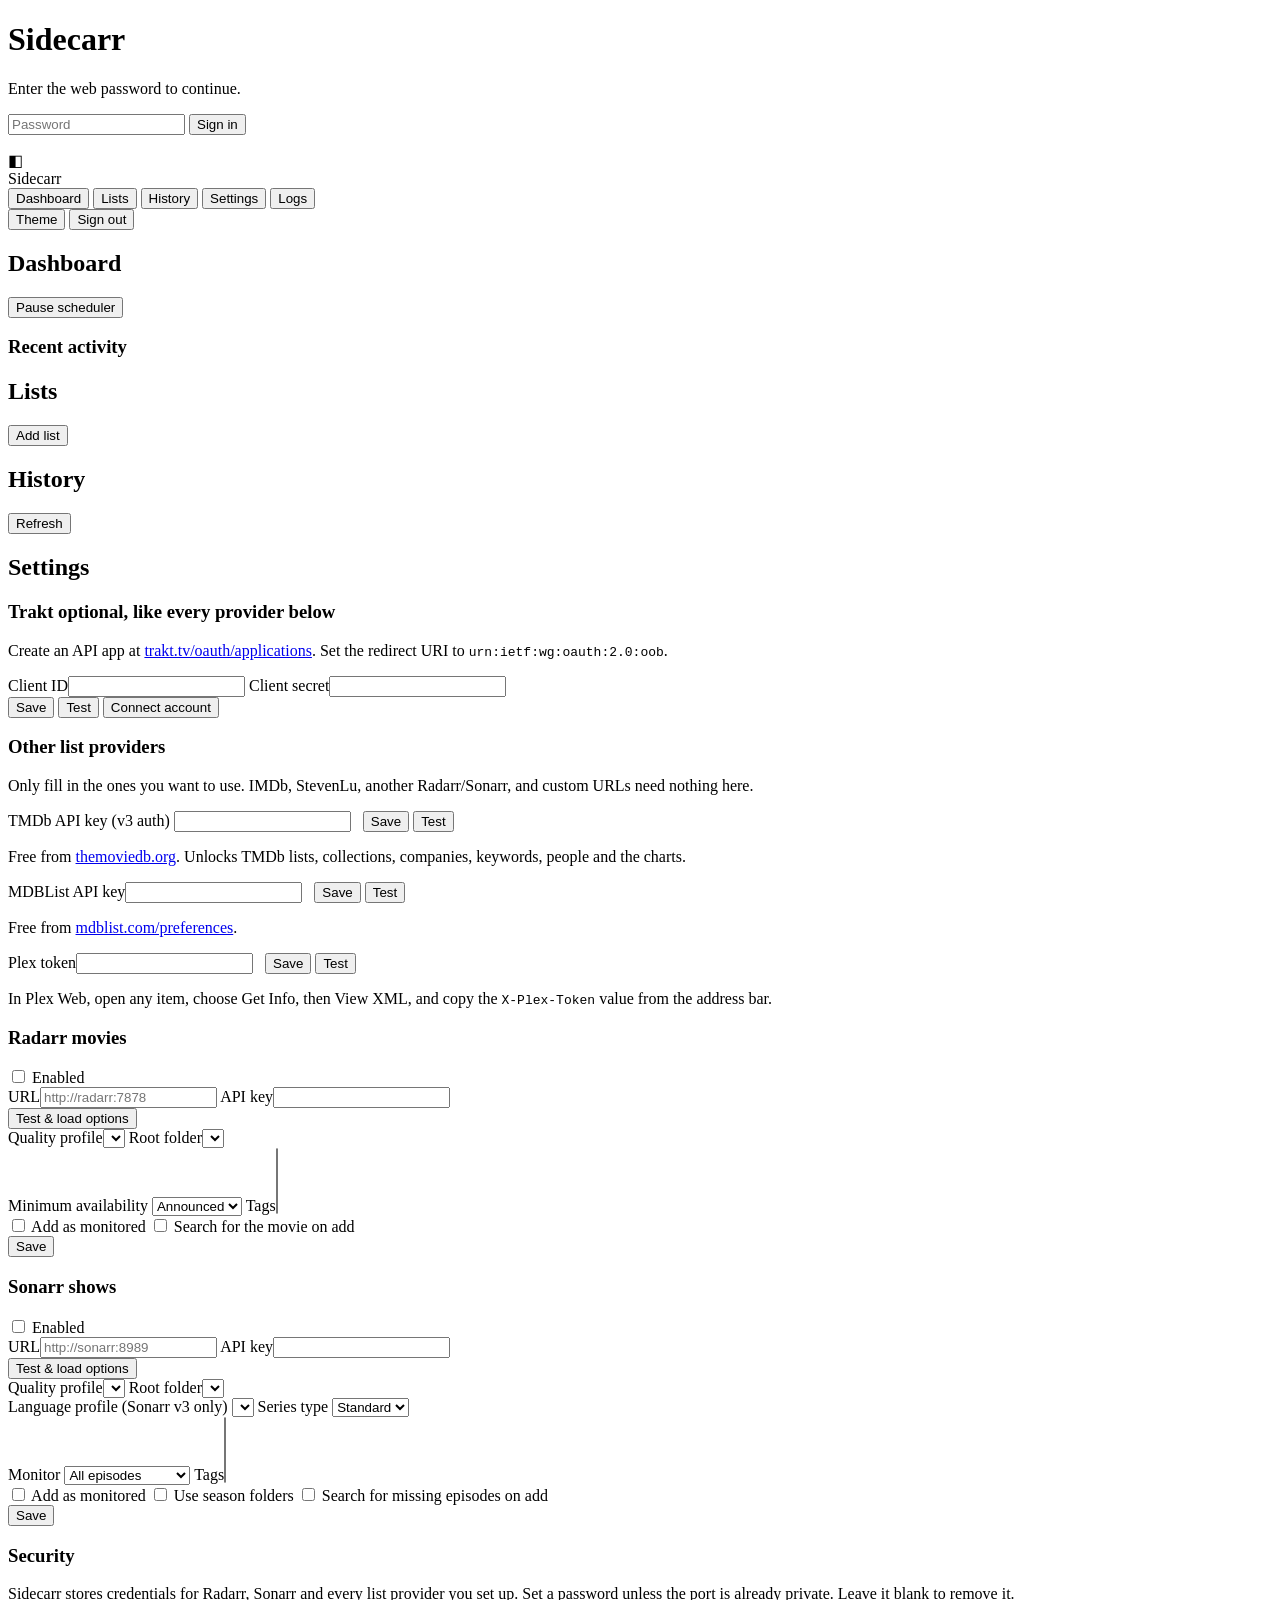
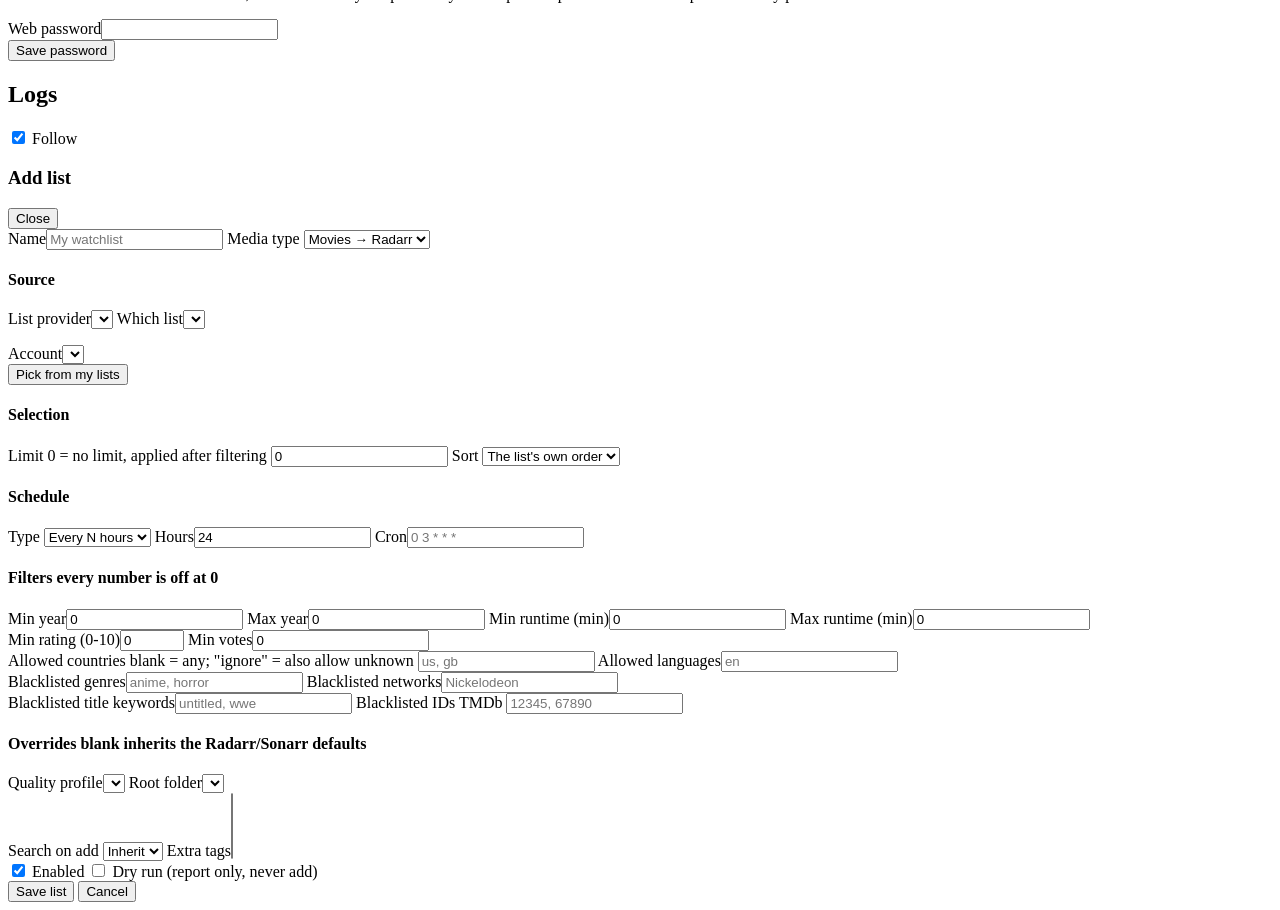
==== sidecarr/web/index.html @ fc4767a0 "Rename the project to Sidecarr Renames the package, container image, environment variables, cookies " ====
<!DOCTYPE html>
<html lang="en">
<head>
  <meta charset="utf-8">
  <meta name="viewport" content="width=device-width, initial-scale=1">
  <title>Sidecarr</title>
  <link rel="icon" href="/favicon.svg" type="image/svg+xml">
  <link rel="stylesheet" href="/static/style.css">
</head>
<body>

<div id="login" class="overlay hidden">
  <form id="login-form" class="card login-card">
    <h1 class="brand">Sidecarr</h1>
    <p class="muted">Enter the web password to continue.</p>
    <input type="password" id="login-password" placeholder="Password" autocomplete="current-password" required>
    <button class="primary" type="submit">Sign in</button>
    <p id="login-error" class="error hidden"></p>
  </form>
</div>

<div id="app" class="hidden">
  <aside class="sidebar">
    <div class="brand-row">
      <span class="logo">◧</span>
      <div>
        <div class="brand">Sidecarr</div>
        <div class="muted tiny" id="version"></div>
      </div>
    </div>
    <nav>
      <button class="nav-item active" data-view="dashboard">Dashboard</button>
      <button class="nav-item" data-view="lists">Lists</button>
      <button class="nav-item" data-view="history">History</button>
      <button class="nav-item" data-view="settings">Settings</button>
      <button class="nav-item" data-view="logs">Logs</button>
    </nav>
    <div class="sidebar-foot">
      <button id="theme-toggle" class="link" title="Switch between light and dark">Theme</button>
      <button id="logout" class="link hidden">Sign out</button>
    </div>
  </aside>

  <main>
    <div id="toast" class="toast hidden"></div>

    <!-- Dashboard -->
    <section id="view-dashboard" class="view">
      <div class="view-head">
        <h2>Dashboard</h2>
        <button class="ghost" id="scheduler-toggle">Pause scheduler</button>
      </div>
      <div class="grid" id="status-cards"></div>
      <h3>Recent activity</h3>
      <div id="dashboard-runs"></div>
    </section>

    <!-- Lists -->
    <section id="view-lists" class="view hidden">
      <div class="view-head">
        <h2>Lists</h2>
        <button class="primary" id="new-list">Add list</button>
      </div>
      <div id="lists-body"></div>
    </section>

    <!-- History -->
    <section id="view-history" class="view hidden">
      <div class="view-head">
        <h2>History</h2>
        <button class="ghost" id="refresh-history">Refresh</button>
      </div>
      <div id="history-body"></div>
      <div id="run-detail"></div>
    </section>

    <!-- Settings -->
    <section id="view-settings" class="view hidden">
      <h2>Settings</h2>

      <div class="card">
        <h3>Trakt <span class="muted tiny">optional, like every provider below</span></h3>
        <p class="muted">
          Create an API app at
          <a href="https://trakt.tv/oauth/applications" target="_blank" rel="noreferrer">trakt.tv/oauth/applications</a>.
          Set the redirect URI to <code>urn:ietf:wg:oauth:2.0:oob</code>.
        </p>
        <div class="field-row">
          <label>Client ID<input type="text" id="trakt-client-id" autocomplete="off"></label>
          <label>Client secret<input type="password" id="trakt-client-secret" autocomplete="off"></label>
        </div>
        <div class="button-row">
          <button class="primary" id="save-trakt">Save</button>
          <button class="ghost" id="test-trakt">Test</button>
          <button class="ghost" id="connect-trakt">Connect account</button>
        </div>
        <div id="device-code" class="device hidden"></div>
        <div id="trakt-accounts"></div>
      </div>

      <div class="card">
        <h3>Other list providers</h3>
        <p class="muted">
          Only fill in the ones you want to use. IMDb, StevenLu, another
          Radarr/Sonarr, and custom URLs need nothing here.
        </p>

        <div class="field-row">
          <label>TMDb API key <span class="muted tiny">(v3 auth)</span>
            <input type="password" id="tmdb-api-key" autocomplete="off">
          </label>
          <label>&nbsp;
            <span class="button-row" style="margin:0">
              <button class="primary" id="save-tmdb">Save</button>
              <button class="ghost" id="test-tmdb">Test</button>
            </span>
          </label>
        </div>
        <p class="muted tiny">
          Free from
          <a href="https://www.themoviedb.org/settings/api" target="_blank" rel="noreferrer">themoviedb.org</a>.
          Unlocks TMDb lists, collections, companies, keywords, people and the charts.
        </p>

        <div class="field-row">
          <label>MDBList API key<input type="password" id="mdblist-api-key" autocomplete="off"></label>
          <label>&nbsp;
            <span class="button-row" style="margin:0">
              <button class="primary" id="save-mdblist">Save</button>
              <button class="ghost" id="test-mdblist">Test</button>
            </span>
          </label>
        </div>
        <p class="muted tiny">
          Free from
          <a href="https://mdblist.com/preferences/" target="_blank" rel="noreferrer">mdblist.com/preferences</a>.
        </p>

        <div class="field-row">
          <label>Plex token<input type="password" id="plex-token" autocomplete="off"></label>
          <label>&nbsp;
            <span class="button-row" style="margin:0">
              <button class="primary" id="save-plex">Save</button>
              <button class="ghost" id="test-plex">Test</button>
            </span>
          </label>
        </div>
        <p class="muted tiny">
          In Plex Web, open any item, choose Get Info, then View XML, and copy the
          <code>X-Plex-Token</code> value from the address bar.
        </p>
      </div>

      <div class="card">
        <h3>Radarr <span class="muted tiny">movies</span></h3>
        <label class="check"><input type="checkbox" id="radarr-enabled"> Enabled</label>
        <div class="field-row">
          <label>URL<input type="text" id="radarr-url" placeholder="http://radarr:7878"></label>
          <label>API key<input type="password" id="radarr-api-key" autocomplete="off"></label>
        </div>
        <div class="button-row">
          <button class="ghost" id="test-radarr">Test &amp; load options</button>
        </div>
        <div class="field-row">
          <label>Quality profile<select id="radarr-profile"></select></label>
          <label>Root folder<select id="radarr-root"></select></label>
        </div>
        <div class="field-row">
          <label>Minimum availability
            <select id="radarr-availability">
              <option value="announced">Announced</option>
              <option value="inCinemas">In cinemas</option>
              <option value="released">Released</option>
            </select>
          </label>
          <label>Tags<select id="radarr-tags" multiple size="4"></select></label>
        </div>
        <label class="check"><input type="checkbox" id="radarr-monitored"> Add as monitored</label>
        <label class="check"><input type="checkbox" id="radarr-search"> Search for the movie on add</label>
        <div class="button-row"><button class="primary" id="save-radarr">Save</button></div>
      </div>

      <div class="card">
        <h3>Sonarr <span class="muted tiny">shows</span></h3>
        <label class="check"><input type="checkbox" id="sonarr-enabled"> Enabled</label>
        <div class="field-row">
          <label>URL<input type="text" id="sonarr-url" placeholder="http://sonarr:8989"></label>
          <label>API key<input type="password" id="sonarr-api-key" autocomplete="off"></label>
        </div>
        <div class="button-row">
          <button class="ghost" id="test-sonarr">Test &amp; load options</button>
        </div>
        <div class="field-row">
          <label>Quality profile<select id="sonarr-profile"></select></label>
          <label>Root folder<select id="sonarr-root"></select></label>
        </div>
        <div class="field-row">
          <label id="sonarr-language-label">Language profile <span class="muted tiny">(Sonarr v3 only)</span>
            <select id="sonarr-language"></select>
          </label>
          <label>Series type
            <select id="sonarr-series-type">
              <option value="standard">Standard</option>
              <option value="daily">Daily</option>
              <option value="anime">Anime</option>
            </select>
          </label>
        </div>
        <div class="field-row">
          <label>Monitor
            <select id="sonarr-monitor">
              <option value="all">All episodes</option>
              <option value="future">Future episodes</option>
              <option value="missing">Missing episodes</option>
              <option value="existing">Existing episodes</option>
              <option value="firstSeason">First season</option>
              <option value="lastSeason">Last season</option>
              <option value="pilot">Pilot only</option>
              <option value="none">None</option>
            </select>
          </label>
          <label>Tags<select id="sonarr-tags" multiple size="4"></select></label>
        </div>
        <label class="check"><input type="checkbox" id="sonarr-monitored"> Add as monitored</label>
        <label class="check"><input type="checkbox" id="sonarr-season-folder"> Use season folders</label>
        <label class="check"><input type="checkbox" id="sonarr-search"> Search for missing episodes on add</label>
        <div class="button-row"><button class="primary" id="save-sonarr">Save</button></div>
      </div>

      <div class="card">
        <h3>Security</h3>
        <p class="muted">
          Sidecarr stores credentials for Radarr, Sonarr and every list provider
          you set up. Set a password unless the port is already private. Leave it
          blank to remove it.
        </p>
        <div class="field-row">
          <label>Web password<input type="password" id="web-password" autocomplete="new-password"></label>
        </div>
        <div class="button-row"><button class="primary" id="save-password">Save password</button></div>
      </div>
    </section>

    <!-- Logs -->
    <section id="view-logs" class="view hidden">
      <div class="view-head">
        <h2>Logs</h2>
        <label class="check"><input type="checkbox" id="log-follow" checked> Follow</label>
      </div>
      <pre id="log-body" class="logs"></pre>
    </section>
  </main>
</div>

<!-- List editor -->
<div id="editor" class="overlay hidden">
  <div class="card editor-card">
    <div class="view-head">
      <h3 id="editor-title">Add list</h3>
      <button class="link" id="editor-close">Close</button>
    </div>

    <div class="field-row">
      <label>Name<input type="text" id="f-name" placeholder="My watchlist"></label>
      <label>Media type
        <select id="f-media">
          <option value="movie">Movies → Radarr</option>
          <option value="show">Shows → Sonarr</option>
        </select>
      </label>
    </div>

    <h4>Source</h4>
    <div class="field-row">
      <label>List provider<select id="f-provider"></select></label>
      <label>Which list<select id="f-source-type"></select></label>
    </div>
    <p id="provider-note" class="muted tiny"></p>
    <div class="field-row hidden" id="row-account">
      <label>Account<select id="f-account"></select></label>
    </div>
    <!-- Rendered from the provider descriptors served by /api/providers. -->
    <div id="source-fields"></div>
    <div class="button-row hidden" id="row-picker">
      <button class="ghost" id="pick-list" type="button">Pick from my lists</button>
    </div>
    <div id="list-picker" class="picker hidden"></div>

    <h4>Selection</h4>
    <div class="field-row">
      <label>Limit <span class="muted tiny">0 = no limit, applied after filtering</span>
        <input type="number" id="f-limit" min="0" value="0">
      </label>
      <label>Sort
        <select id="f-sort">
          <option value="none">The list's own order</option>
          <option value="votes">Votes</option>
          <option value="rating">Rating</option>
          <option value="released">Release date</option>
        </select>
      </label>
    </div>

    <h4>Schedule</h4>
    <div class="field-row">
      <label>Type
        <select id="f-sched-type">
          <option value="interval">Every N hours</option>
          <option value="cron">Cron</option>
          <option value="manual">Manual only</option>
        </select>
      </label>
      <label id="row-hours">Hours<input type="number" id="f-hours" min="0.25" step="0.25" value="24"></label>
      <label id="row-cron" class="hidden">Cron<input type="text" id="f-cron" placeholder="0 3 * * *"></label>
    </div>

    <h4>Filters <span class="muted tiny">every number is off at 0</span></h4>
    <div class="field-row">
      <label>Min year<input type="number" id="f-min-year" min="0" value="0"></label>
      <label>Max year<input type="number" id="f-max-year" min="0" value="0"></label>
      <label>Min runtime (min)<input type="number" id="f-min-runtime" min="0" value="0"></label>
      <label>Max runtime (min)<input type="number" id="f-max-runtime" min="0" value="0"></label>
    </div>
    <div class="field-row">
      <label>Min rating (0-10)<input type="number" id="f-min-rating" min="0" max="10" step="0.1" value="0"></label>
      <label>Min votes<input type="number" id="f-min-votes" min="0" value="0"></label>
    </div>
    <div class="field-row">
      <label>Allowed countries <span class="muted tiny">blank = any; "ignore" = also allow unknown</span>
        <input type="text" id="f-countries" placeholder="us, gb">
      </label>
      <label>Allowed languages<input type="text" id="f-languages" placeholder="en"></label>
    </div>
    <div class="field-row">
      <label>Blacklisted genres<input type="text" id="f-genres" placeholder="anime, horror"></label>
      <label id="row-networks">Blacklisted networks<input type="text" id="f-networks" placeholder="Nickelodeon"></label>
    </div>
    <div class="field-row">
      <label>Blacklisted title keywords<input type="text" id="f-keywords" placeholder="untitled, wwe"></label>
      <label>Blacklisted IDs <span class="muted tiny" id="id-hint">TMDb</span>
        <input type="text" id="f-ids" placeholder="12345, 67890">
      </label>
    </div>

    <h4>Overrides <span class="muted tiny">blank inherits the Radarr/Sonarr defaults</span></h4>
    <div class="field-row">
      <label>Quality profile<select id="f-profile"></select></label>
      <label>Root folder<select id="f-root"></select></label>
    </div>
    <div class="field-row">
      <label>Search on add
        <select id="f-search">
          <option value="">Inherit</option>
          <option value="yes">Yes</option>
          <option value="no">No</option>
        </select>
      </label>
      <label>Extra tags<select id="f-tags" multiple size="4"></select></label>
    </div>

    <label class="check"><input type="checkbox" id="f-enabled" checked> Enabled</label>
    <label class="check"><input type="checkbox" id="f-dry-run"> Dry run (report only, never add)</label>

    <div class="button-row">
      <button class="primary" id="editor-save">Save list</button>
      <button class="ghost" id="editor-cancel">Cancel</button>
    </div>
  </div>
</div>

<script src="/static/app.js"></script>
</body>
</html>
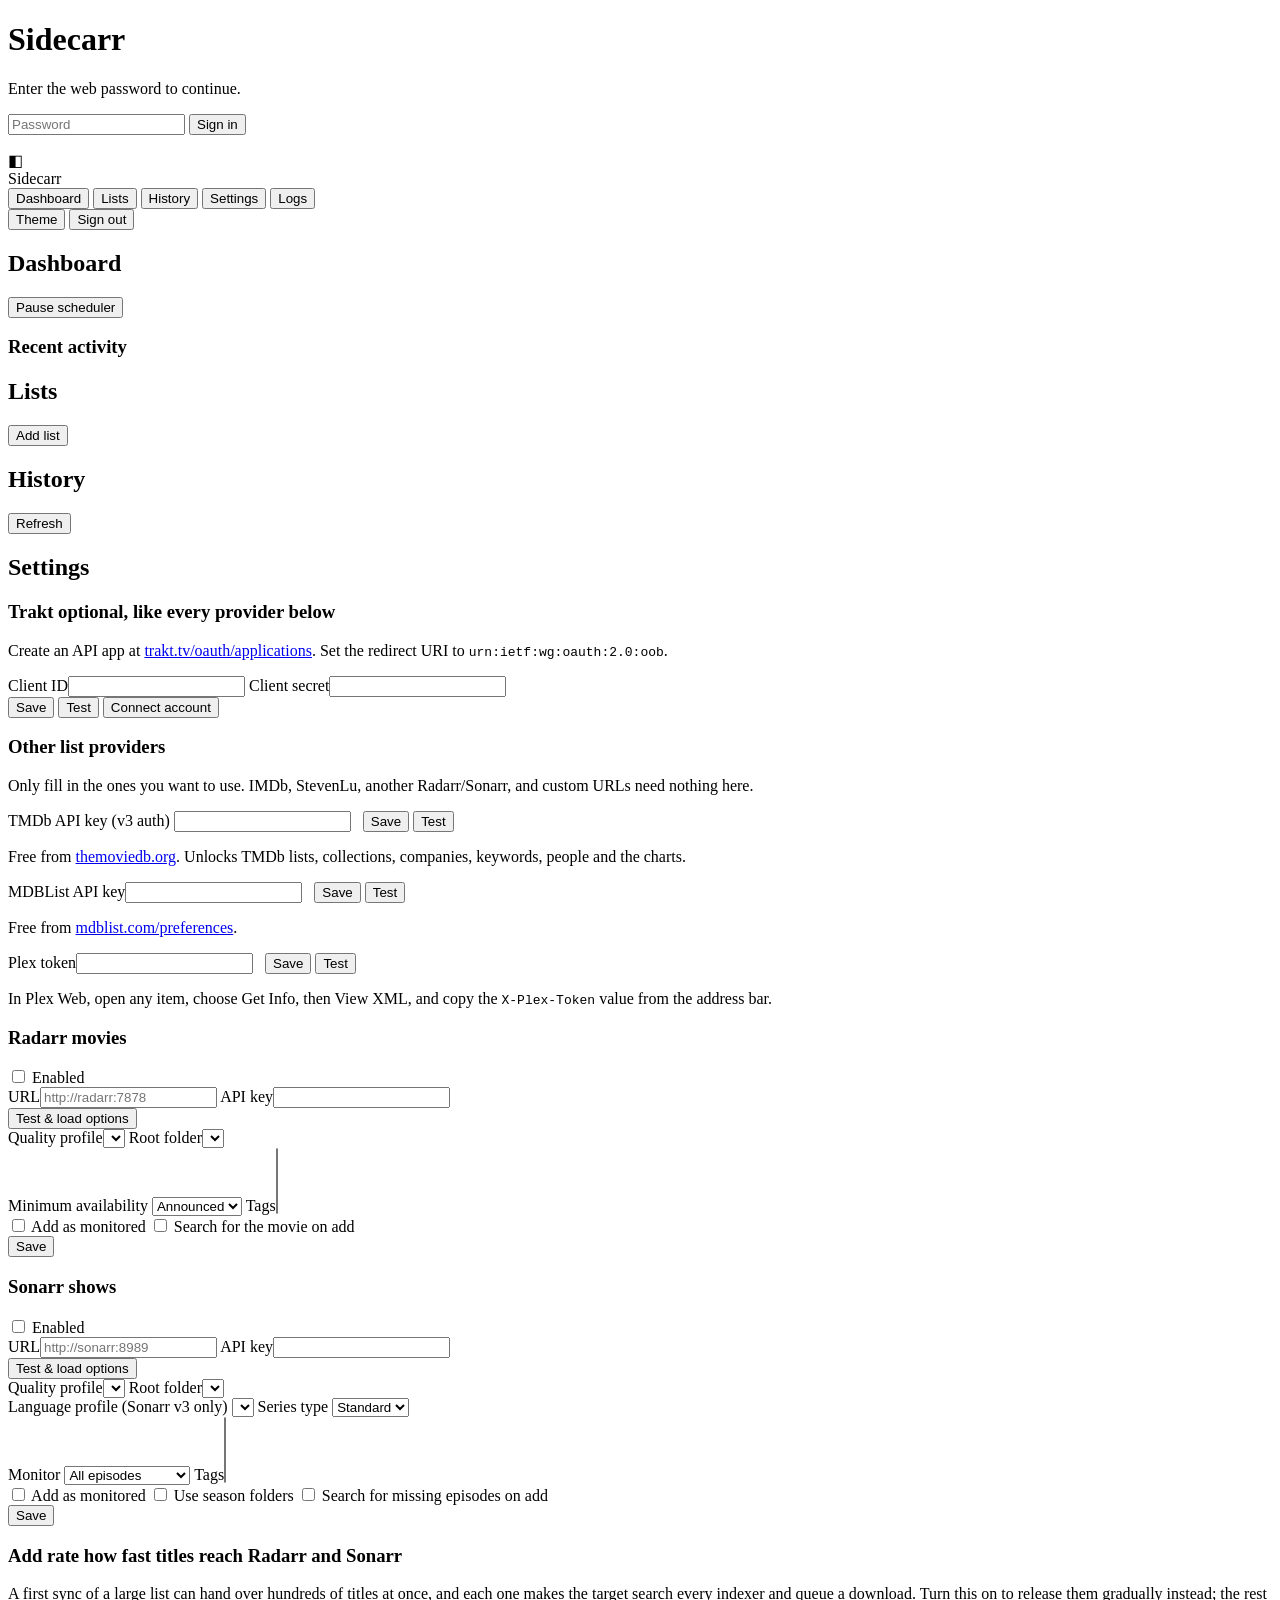
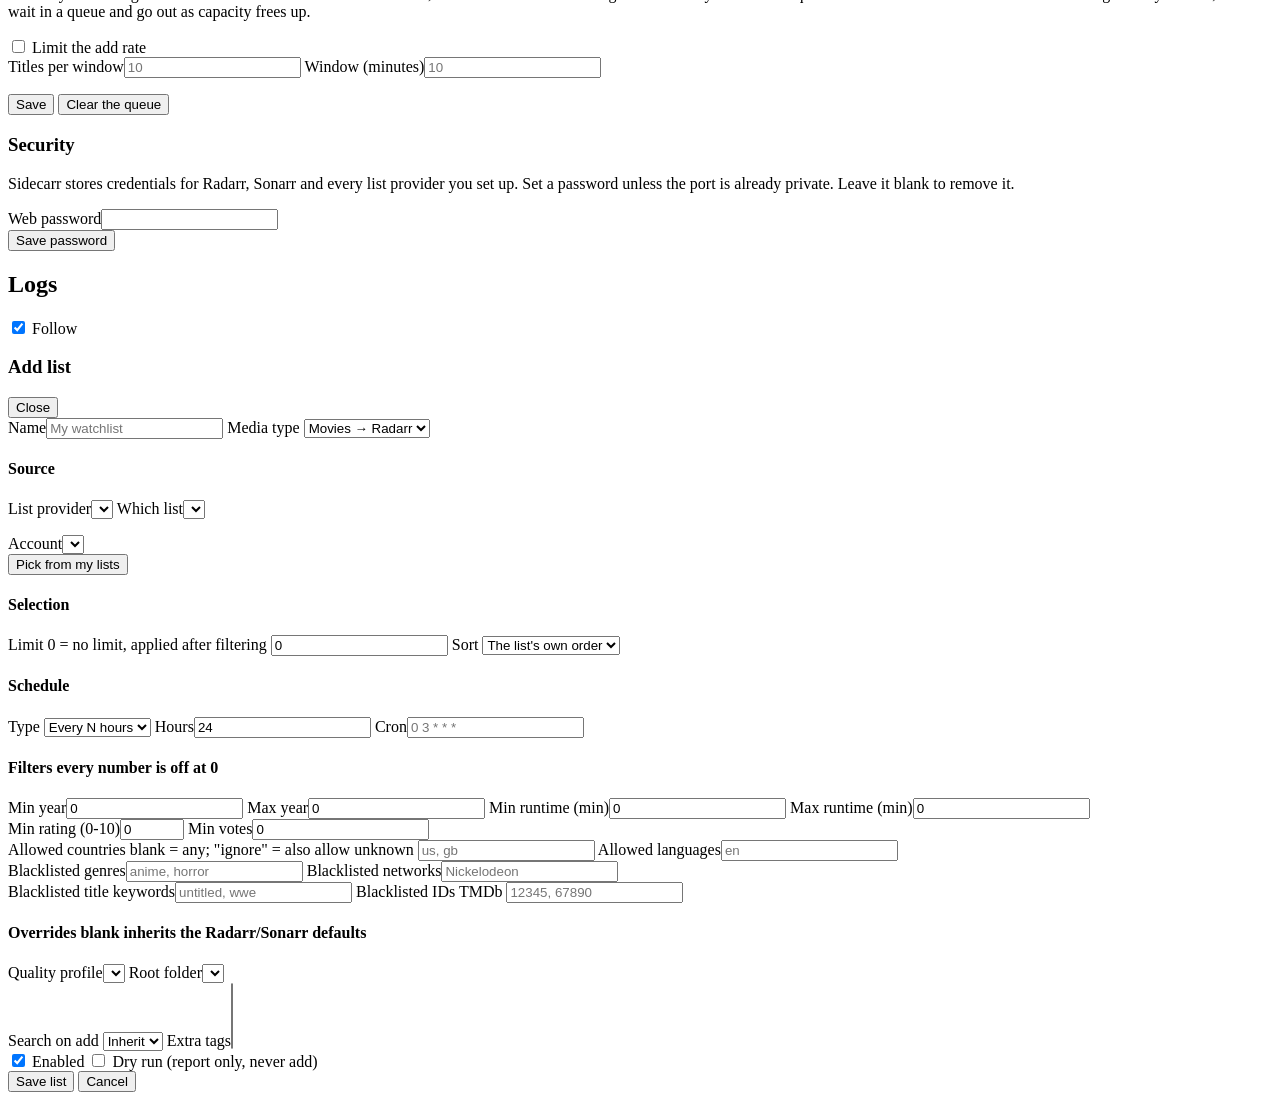
==== commit 0ff077c4: "Add a rate limit on how fast titles reach Radarr and Sonarr A first sync of a 1,000-title list you o" ====
--- a/sidecarr/web/index.html
+++ b/sidecarr/web/index.html
@@ -228,6 +228,26 @@
       </div>
 
       <div class="card">
+        <h3>Add rate <span class="muted tiny">how fast titles reach Radarr and Sonarr</span></h3>
+        <p class="muted">
+          A first sync of a large list can hand over hundreds of titles at once,
+          and each one makes the target search every indexer and queue a download.
+          Turn this on to release them gradually instead; the rest wait in a queue
+          and go out as capacity frees up.
+        </p>
+        <label class="check"><input type="checkbox" id="pacing-enabled"> Limit the add rate</label>
+        <div class="field-row">
+          <label>Titles per window<input type="text" id="pacing-max" placeholder="10"></label>
+          <label>Window (minutes)<input type="text" id="pacing-window" placeholder="10"></label>
+        </div>
+        <p class="muted tiny" id="pacing-summary"></p>
+        <div class="button-row">
+          <button class="primary" id="save-pacing">Save</button>
+          <button class="ghost" id="clear-queue">Clear the queue</button>
+        </div>
+      </div>
+
+      <div class="card">
         <h3>Security</h3>
         <p class="muted">
           Sidecarr stores credentials for Radarr, Sonarr and every list provider
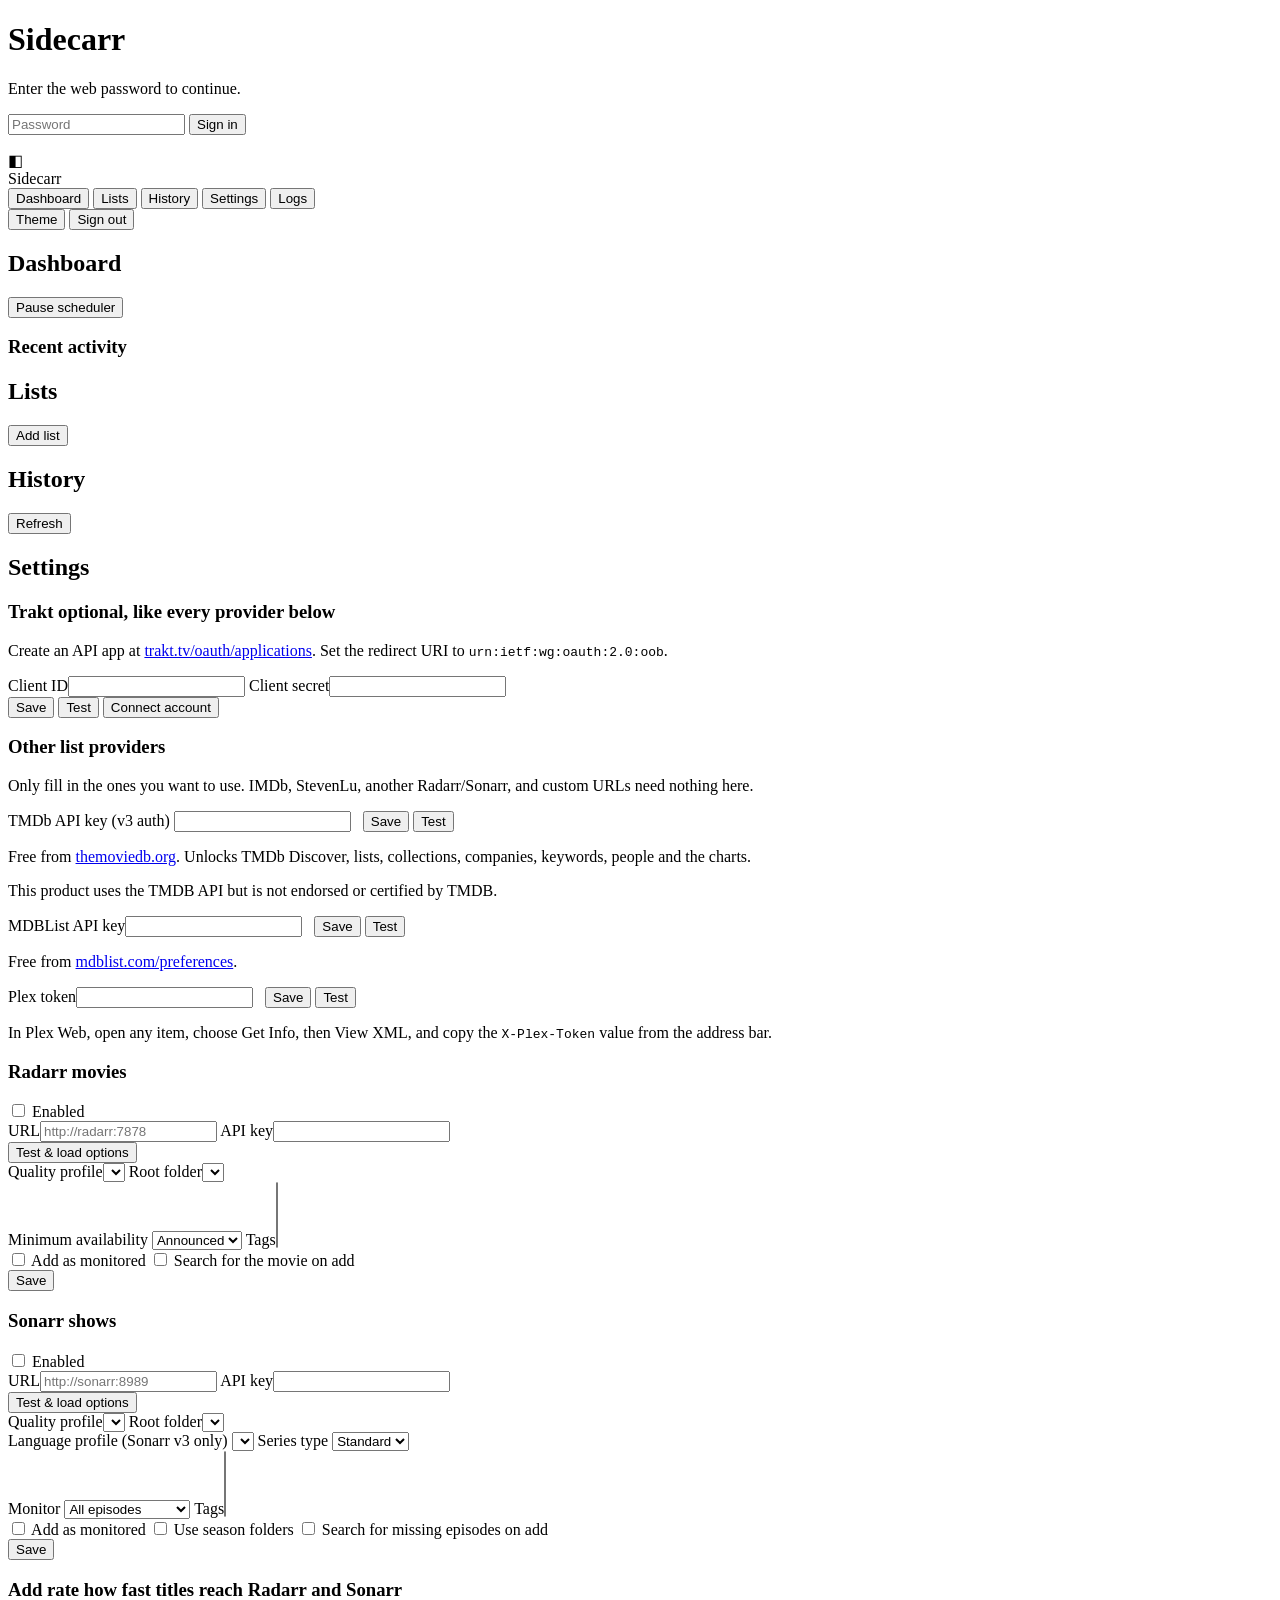
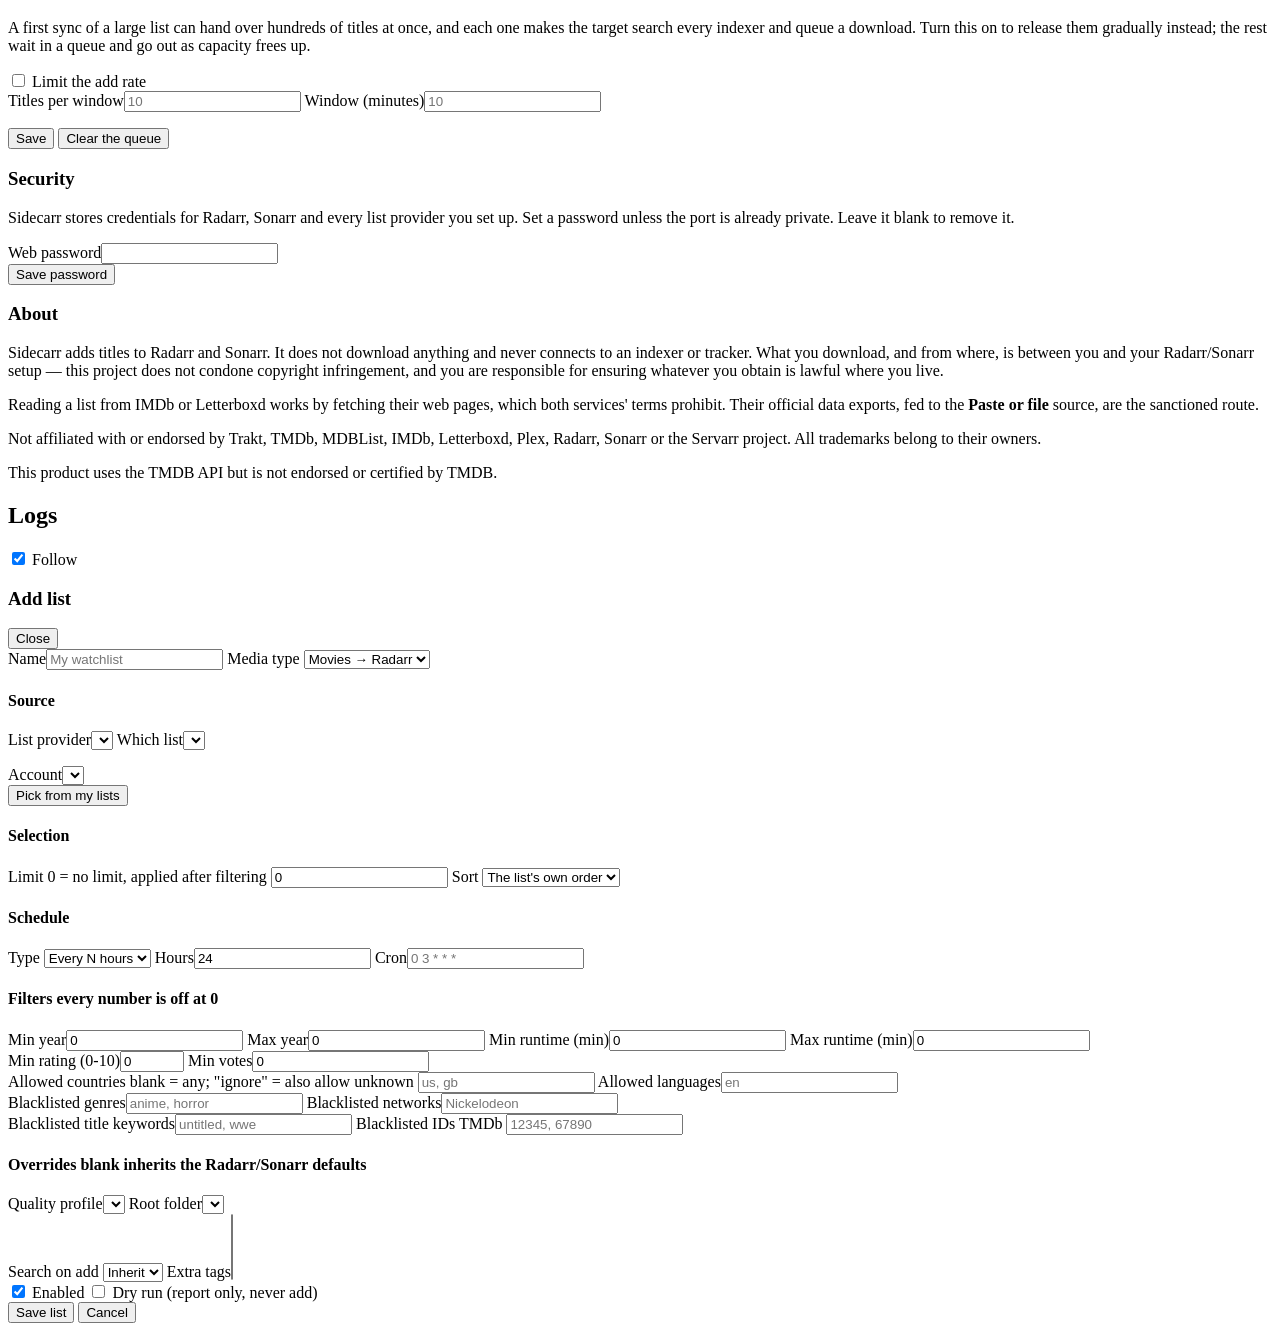
==== commit 4ce15553: "Add TMDb attribution, a data-sources section and a legal notice TMDb's API terms require the attribu" ====
--- a/sidecarr/web/index.html
+++ b/sidecarr/web/index.html
@@ -119,7 +119,11 @@
         <p class="muted tiny">
           Free from
           <a href="https://www.themoviedb.org/settings/api" target="_blank" rel="noreferrer">themoviedb.org</a>.
-          Unlocks TMDb lists, collections, companies, keywords, people and the charts.
+          Unlocks TMDb Discover, lists, collections, companies, keywords, people
+          and the charts.
+        </p>
+        <p class="muted tiny">
+          This product uses the TMDB API but is not endorsed or certified by TMDB.
         </p>
 
         <div class="field-row">
@@ -259,6 +263,30 @@
         </div>
         <div class="button-row"><button class="primary" id="save-password">Save password</button></div>
       </div>
+
+      <div class="card">
+        <h3>About</h3>
+        <p class="muted">
+          Sidecarr adds titles to Radarr and Sonarr. It does not download anything
+          and never connects to an indexer or tracker. What you download, and from
+          where, is between you and your Radarr/Sonarr setup — this project does not
+          condone copyright infringement, and you are responsible for ensuring
+          whatever you obtain is lawful where you live.
+        </p>
+        <p class="muted">
+          Reading a list from IMDb or Letterboxd works by fetching their web pages,
+          which both services' terms prohibit. Their official data exports, fed to
+          the <strong>Paste or file</strong> source, are the sanctioned route.
+        </p>
+        <p class="muted">
+          Not affiliated with or endorsed by Trakt, TMDb, MDBList, IMDb, Letterboxd,
+          Plex, Radarr, Sonarr or the Servarr project. All trademarks belong to
+          their owners.
+        </p>
+        <p class="muted">
+          This product uses the TMDB API but is not endorsed or certified by TMDB.
+        </p>
+      </div>
     </section>
 
     <!-- Logs -->
